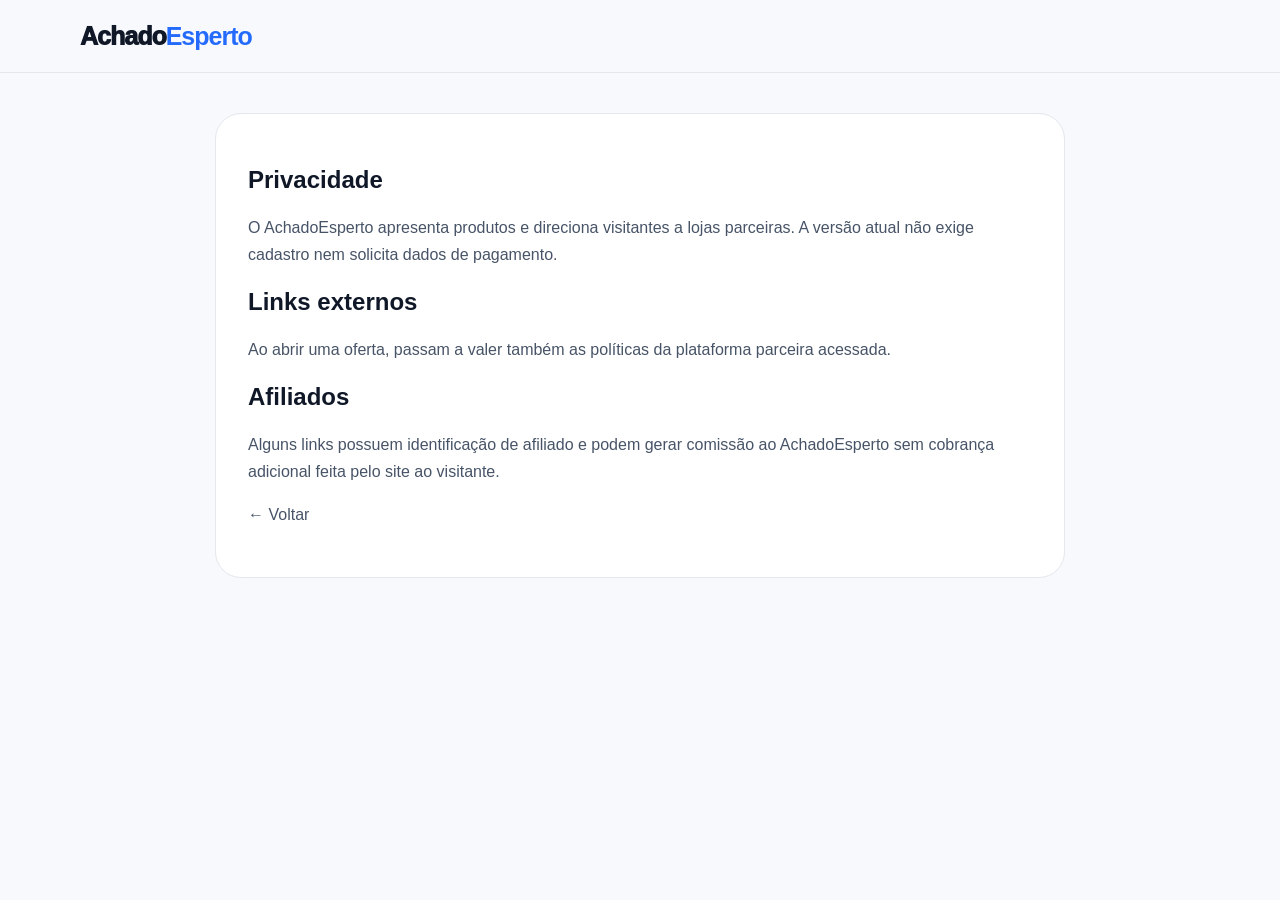
==== privacidade/index.html @ 6b6e42fc "docs: add privacy page" ====
<!doctype html><html lang="pt-BR"><head><meta charset="utf-8"><meta name="viewport" content="width=device-width,initial-scale=1"><title>Privacidade | AchadoEsperto</title><link rel="stylesheet" href="/assets/css/styles.css"></head><body><header class="topbar"><div class="container nav"><a class="brand" href="/">Achado<b>Esperto</b></a></div></header><main class="legal"><div class="container"><article><h1>Privacidade</h1><p>O AchadoEsperto apresenta produtos e direciona visitantes a lojas parceiras. A versão atual não exige cadastro nem solicita dados de pagamento.</p><h2>Links externos</h2><p>Ao abrir uma oferta, passam a valer também as políticas da plataforma parceira acessada.</p><h2>Afiliados</h2><p>Alguns links possuem identificação de afiliado e podem gerar comissão ao AchadoEsperto sem cobrança adicional feita pelo site ao visitante.</p><p><a href="/">← Voltar</a></p></article></div></main></body></html>
---- assets/css/styles.css ----
:root{--bg:#f7f9fc;--card:#fff;--ink:#101828;--muted:#667085;--line:#e4e7ec;--brand:#246bfd;--brand2:#6c4cff;--max:1120px;--shadow:0 18px 55px rgba(16,24,40,.10)}*{box-sizing:border-box}html{scroll-behavior:smooth}body{margin:0;font-family:Inter,ui-sans-serif,-apple-system,BlinkMacSystemFont,"Segoe UI",Roboto,Arial,sans-serif;background:var(--bg);color:var(--ink)}a{text-decoration:none;color:inherit}button,input{font:inherit}.container{width:min(calc(100% - 30px),var(--max));margin:auto}.topbar{position:sticky;top:0;z-index:20;background:rgba(247,249,252,.9);backdrop-filter:blur(14px);border-bottom:1px solid var(--line)}.nav{min-height:72px;display:flex;align-items:center;justify-content:space-between;gap:16px}.brand{font-size:25px;font-weight:950;letter-spacing:-.04em}.brand b{color:var(--brand)}.pill,.primary,.secondary,.icon-btn{display:inline-flex;align-items:center;justify-content:center;gap:8px;border:0;font-weight:850;cursor:pointer}.pill,.secondary{background:#fff;border:1px solid var(--line);padding:12px 16px;border-radius:999px}.primary{padding:14px 18px;border-radius:15px;color:#fff;background:linear-gradient(135deg,var(--brand),var(--brand2));box-shadow:0 10px 25px rgba(36,107,253,.24)}.hero{padding:58px 0 28px}.hero-grid{display:grid;grid-template-columns:1.05fr .95fr;gap:38px;align-items:center}.eyebrow{display:inline-flex;background:#eaf0ff;color:#174ea6;padding:8px 12px;border-radius:999px;font-size:13px;font-weight:900}.hero h1{font-size:clamp(44px,6vw,72px);line-height:.98;letter-spacing:-.055em;margin:18px 0}.gradient{background:linear-gradient(135deg,var(--brand),var(--brand2));background-clip:text;color:transparent}.hero p,.lead{color:var(--muted);font-size:17px;line-height:1.65}.hero-card,.main-photo{background:linear-gradient(145deg,#fff,#eef3ff);border:1px solid #dde6ff;border-radius:30px;box-shadow:var(--shadow);display:grid;place-items:center;overflow:hidden}.hero-card{min-height:430px;padding:18px}.hero-card img{width:100%;height:390px;object-fit:contain}.section{padding:34px 0}.section-head{display:flex;justify-content:space-between;gap:18px;align-items:end;margin-bottom:20px}.section-head h2{font-size:clamp(28px,4vw,42px);margin:0;letter-spacing:-.04em}.search{display:flex;align-items:center;background:#fff;border:1px solid var(--line);border-radius:16px;padding:10px 14px;min-width:min(360px,100%)}.search input{border:0;outline:0;background:transparent;width:100%}.chips{display:flex;gap:8px;flex-wrap:wrap;margin-bottom:18px}.chip{border:1px solid var(--line);background:#fff;padding:10px 14px;border-radius:999px;font-weight:800;cursor:pointer}.chip.active{background:#101828;color:#fff}.products{display:grid;grid-template-columns:repeat(3,1fr);gap:18px}.product-card{background:#fff;border:1px solid var(--line);border-radius:24px;padding:14px;display:flex;flex-direction:column}.product-media{aspect-ratio:4/3;border-radius:18px;background:#f3f6ff;display:grid;place-items:center;overflow:hidden}.product-media img{width:100%;height:100%;object-fit:contain}.product-body{padding:14px 4px 4px}.product-cat{font-size:12px;color:var(--brand);font-weight:900;text-transform:uppercase}.product-title{display:block;font-size:20px;font-weight:900;margin:7px 0}.product-desc{color:var(--muted);font-size:14px;line-height:1.5}.product-footer{display:flex;gap:10px}.product-footer .primary{flex:1}.icon-btn{width:46px;border-radius:14px;background:#fff;border:1px solid var(--line)}.empty{display:none;padding:30px;background:#fff;border:1px dashed #cfd7e6;border-radius:20px;text-align:center}.trust{background:#101828;color:#fff;border-radius:28px;padding:28px}.footer{padding:42px 0 100px;color:var(--muted)}.footer-grid{display:flex;justify-content:space-between;gap:18px;border-top:1px solid var(--line);padding-top:22px}.footer-links{display:flex;gap:14px;flex-wrap:wrap}.breadcrumb{padding:20px 0 8px;color:var(--muted);font-size:14px}.product-page{padding:18px 0 50px}.product-layout{display:grid;grid-template-columns:1fr .9fr;gap:36px;align-items:start}.gallery{display:grid;grid-template-columns:82px 1fr;gap:12px}.thumbs{display:grid;gap:10px;align-content:start}.thumb{border:2px solid transparent;background:#fff;border-radius:14px;padding:5px}.thumb.active{border-color:var(--brand)}.thumb img{width:100%;aspect-ratio:1;object-fit:contain}.main-photo{min-height:520px}.main-photo img{width:100%;height:520px;object-fit:contain}.product-info{position:sticky;top:92px}.product-info h1{font-size:clamp(36px,4.8vw,56px);line-height:1;letter-spacing:-.05em;margin:14px 0}.spec-pills{display:flex;gap:8px;flex-wrap:wrap}.spec-pill{background:#fff;border:1px solid var(--line);padding:9px 12px;border-radius:999px;font-weight:800}.benefits{display:grid;gap:10px;margin:18px 0}.benefit{display:flex;gap:10px}.benefit i{font-style:normal;color:#0e9f6e}.benefit span{display:block;color:var(--muted);font-size:13px}.buy-box,.detail-card{background:#fff;border:1px solid var(--line);border-radius:22px;padding:18px;margin-top:18px}.buy-box .primary{width:100%}.price-note{font-size:13px;color:var(--muted);line-height:1.5}.share-row{display:flex;gap:10px;margin-top:12px}.share-row>*{flex:1}.spec-table{width:100%;border-collapse:collapse}.spec-table td{padding:12px 0;border-bottom:1px solid #edf0f4}.spec-table td:first-child{color:var(--muted);width:44%}.mobile-dock{display:none;position:fixed;left:12px;right:12px;bottom:12px;z-index:30}.mobile-dock .primary{width:100%}.legal{padding:40px 0}.legal article{max-width:850px;margin:auto;background:#fff;border:1px solid var(--line);border-radius:26px;padding:32px}.legal p{color:#475467;line-height:1.7}@media(max-width:900px){.hero-grid,.product-layout{grid-template-columns:1fr}.products{grid-template-columns:repeat(2,1fr)}.product-info{position:static}.section-head{align-items:stretch;flex-direction:column}.search{min-width:0}}@media(max-width:620px){.products{grid-template-columns:1fr}.hero{padding-top:32px}.hero h1{font-size:46px}.hero-card{min-height:320px}.hero-card img{height:290px}.gallery{grid-template-columns:1fr}.thumbs{order:2;grid-template-columns:repeat(3,70px)}.main-photo{order:1;min-height:360px}.main-photo img{height:360px}.footer-grid{flex-direction:column}.mobile-dock{display:block}.product-page{padding-bottom:100px}}
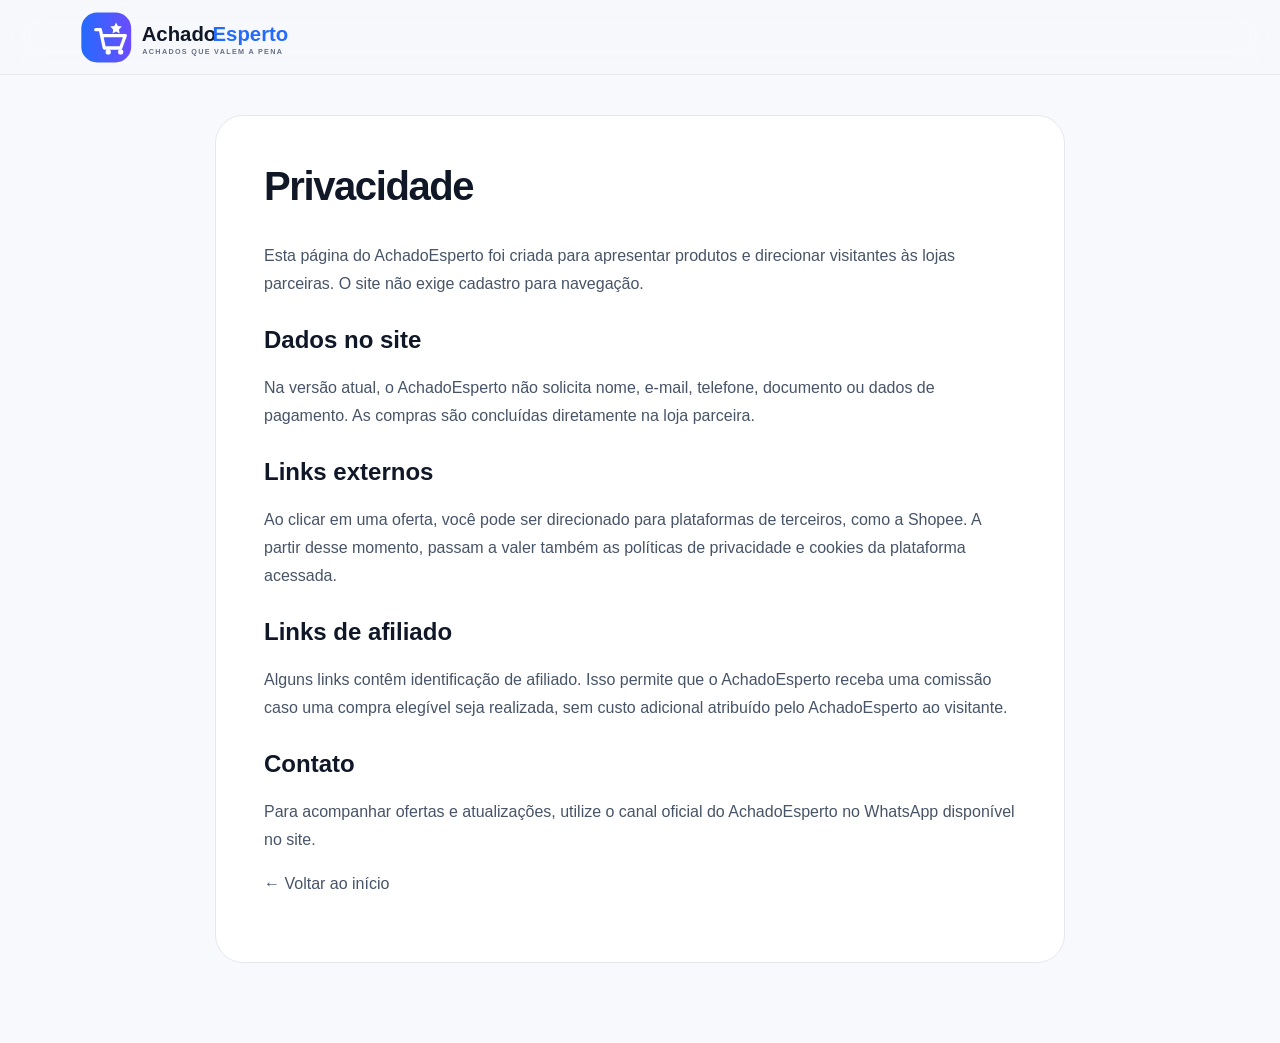
==== commit 4b8d857a: "restore: privacy page" ====
--- a/privacidade/index.html
+++ b/privacidade/index.html
@@ -1 +1 @@
-<!doctype html><html lang="pt-BR"><head><meta charset="utf-8"><meta name="viewport" content="width=device-width,initial-scale=1"><title>Privacidade | AchadoEsperto</title><link rel="stylesheet" href="/assets/css/styles.css"></head><body><header class="topbar"><div class="container nav"><a class="brand" href="/">Achado<b>Esperto</b></a></div></header><main class="legal"><div class="container"><article><h1>Privacidade</h1><p>O AchadoEsperto apresenta produtos e direciona visitantes a lojas parceiras. A versão atual não exige cadastro nem solicita dados de pagamento.</p><h2>Links externos</h2><p>Ao abrir uma oferta, passam a valer também as políticas da plataforma parceira acessada.</p><h2>Afiliados</h2><p>Alguns links possuem identificação de afiliado e podem gerar comissão ao AchadoEsperto sem cobrança adicional feita pelo site ao visitante.</p><p><a href="/">← Voltar</a></p></article></div></main></body></html>+<!doctype html><html lang="pt-BR"><head><meta charset="utf-8"><meta name="viewport" content="width=device-width,initial-scale=1"><title>Privacidade | AchadoEsperto</title><link rel="icon" href="/assets/img/brand/favicon.svg?v=4" type="image/svg+xml"><link rel="stylesheet" href="/assets/css/styles.css?v=4"></head><body><header class="topbar"><div class="container nav"><a class="brand" href="/"><img src="/assets/img/brand/logo.svg?v=4" alt="AchadoEsperto"></a></div></header><main class="legal"><div class="container"><article><h1>Privacidade</h1><p>Esta página do AchadoEsperto foi criada para apresentar produtos e direcionar visitantes às lojas parceiras. O site não exige cadastro para navegação.</p><h2>Dados no site</h2><p>Na versão atual, o AchadoEsperto não solicita nome, e-mail, telefone, documento ou dados de pagamento. As compras são concluídas diretamente na loja parceira.</p><h2>Links externos</h2><p>Ao clicar em uma oferta, você pode ser direcionado para plataformas de terceiros, como a Shopee. A partir desse momento, passam a valer também as políticas de privacidade e cookies da plataforma acessada.</p><h2>Links de afiliado</h2><p>Alguns links contêm identificação de afiliado. Isso permite que o AchadoEsperto receba uma comissão caso uma compra elegível seja realizada, sem custo adicional atribuído pelo AchadoEsperto ao visitante.</p><h2>Contato</h2><p>Para acompanhar ofertas e atualizações, utilize o canal oficial do AchadoEsperto no WhatsApp disponível no site.</p><p><a href="/">← Voltar ao início</a></p></article></div></main></body></html>
--- a/assets/css/styles.css
+++ b/assets/css/styles.css
@@ -1 +1,31 @@
-:root{--bg:#f7f9fc;--card:#fff;--ink:#101828;--muted:#667085;--line:#e4e7ec;--brand:#246bfd;--brand2:#6c4cff;--max:1120px;--shadow:0 18px 55px rgba(16,24,40,.10)}*{box-sizing:border-box}html{scroll-behavior:smooth}body{margin:0;font-family:Inter,ui-sans-serif,-apple-system,BlinkMacSystemFont,"Segoe UI",Roboto,Arial,sans-serif;background:var(--bg);color:var(--ink)}a{text-decoration:none;color:inherit}button,input{font:inherit}.container{width:min(calc(100% - 30px),var(--max));margin:auto}.topbar{position:sticky;top:0;z-index:20;background:rgba(247,249,252,.9);backdrop-filter:blur(14px);border-bottom:1px solid var(--line)}.nav{min-height:72px;display:flex;align-items:center;justify-content:space-between;gap:16px}.brand{font-size:25px;font-weight:950;letter-spacing:-.04em}.brand b{color:var(--brand)}.pill,.primary,.secondary,.icon-btn{display:inline-flex;align-items:center;justify-content:center;gap:8px;border:0;font-weight:850;cursor:pointer}.pill,.secondary{background:#fff;border:1px solid var(--line);padding:12px 16px;border-radius:999px}.primary{padding:14px 18px;border-radius:15px;color:#fff;background:linear-gradient(135deg,var(--brand),var(--brand2));box-shadow:0 10px 25px rgba(36,107,253,.24)}.hero{padding:58px 0 28px}.hero-grid{display:grid;grid-template-columns:1.05fr .95fr;gap:38px;align-items:center}.eyebrow{display:inline-flex;background:#eaf0ff;color:#174ea6;padding:8px 12px;border-radius:999px;font-size:13px;font-weight:900}.hero h1{font-size:clamp(44px,6vw,72px);line-height:.98;letter-spacing:-.055em;margin:18px 0}.gradient{background:linear-gradient(135deg,var(--brand),var(--brand2));background-clip:text;color:transparent}.hero p,.lead{color:var(--muted);font-size:17px;line-height:1.65}.hero-card,.main-photo{background:linear-gradient(145deg,#fff,#eef3ff);border:1px solid #dde6ff;border-radius:30px;box-shadow:var(--shadow);display:grid;place-items:center;overflow:hidden}.hero-card{min-height:430px;padding:18px}.hero-card img{width:100%;height:390px;object-fit:contain}.section{padding:34px 0}.section-head{display:flex;justify-content:space-between;gap:18px;align-items:end;margin-bottom:20px}.section-head h2{font-size:clamp(28px,4vw,42px);margin:0;letter-spacing:-.04em}.search{display:flex;align-items:center;background:#fff;border:1px solid var(--line);border-radius:16px;padding:10px 14px;min-width:min(360px,100%)}.search input{border:0;outline:0;background:transparent;width:100%}.chips{display:flex;gap:8px;flex-wrap:wrap;margin-bottom:18px}.chip{border:1px solid var(--line);background:#fff;padding:10px 14px;border-radius:999px;font-weight:800;cursor:pointer}.chip.active{background:#101828;color:#fff}.products{display:grid;grid-template-columns:repeat(3,1fr);gap:18px}.product-card{background:#fff;border:1px solid var(--line);border-radius:24px;padding:14px;display:flex;flex-direction:column}.product-media{aspect-ratio:4/3;border-radius:18px;background:#f3f6ff;display:grid;place-items:center;overflow:hidden}.product-media img{width:100%;height:100%;object-fit:contain}.product-body{padding:14px 4px 4px}.product-cat{font-size:12px;color:var(--brand);font-weight:900;text-transform:uppercase}.product-title{display:block;font-size:20px;font-weight:900;margin:7px 0}.product-desc{color:var(--muted);font-size:14px;line-height:1.5}.product-footer{display:flex;gap:10px}.product-footer .primary{flex:1}.icon-btn{width:46px;border-radius:14px;background:#fff;border:1px solid var(--line)}.empty{display:none;padding:30px;background:#fff;border:1px dashed #cfd7e6;border-radius:20px;text-align:center}.trust{background:#101828;color:#fff;border-radius:28px;padding:28px}.footer{padding:42px 0 100px;color:var(--muted)}.footer-grid{display:flex;justify-content:space-between;gap:18px;border-top:1px solid var(--line);padding-top:22px}.footer-links{display:flex;gap:14px;flex-wrap:wrap}.breadcrumb{padding:20px 0 8px;color:var(--muted);font-size:14px}.product-page{padding:18px 0 50px}.product-layout{display:grid;grid-template-columns:1fr .9fr;gap:36px;align-items:start}.gallery{display:grid;grid-template-columns:82px 1fr;gap:12px}.thumbs{display:grid;gap:10px;align-content:start}.thumb{border:2px solid transparent;background:#fff;border-radius:14px;padding:5px}.thumb.active{border-color:var(--brand)}.thumb img{width:100%;aspect-ratio:1;object-fit:contain}.main-photo{min-height:520px}.main-photo img{width:100%;height:520px;object-fit:contain}.product-info{position:sticky;top:92px}.product-info h1{font-size:clamp(36px,4.8vw,56px);line-height:1;letter-spacing:-.05em;margin:14px 0}.spec-pills{display:flex;gap:8px;flex-wrap:wrap}.spec-pill{background:#fff;border:1px solid var(--line);padding:9px 12px;border-radius:999px;font-weight:800}.benefits{display:grid;gap:10px;margin:18px 0}.benefit{display:flex;gap:10px}.benefit i{font-style:normal;color:#0e9f6e}.benefit span{display:block;color:var(--muted);font-size:13px}.buy-box,.detail-card{background:#fff;border:1px solid var(--line);border-radius:22px;padding:18px;margin-top:18px}.buy-box .primary{width:100%}.price-note{font-size:13px;color:var(--muted);line-height:1.5}.share-row{display:flex;gap:10px;margin-top:12px}.share-row>*{flex:1}.spec-table{width:100%;border-collapse:collapse}.spec-table td{padding:12px 0;border-bottom:1px solid #edf0f4}.spec-table td:first-child{color:var(--muted);width:44%}.mobile-dock{display:none;position:fixed;left:12px;right:12px;bottom:12px;z-index:30}.mobile-dock .primary{width:100%}.legal{padding:40px 0}.legal article{max-width:850px;margin:auto;background:#fff;border:1px solid var(--line);border-radius:26px;padding:32px}.legal p{color:#475467;line-height:1.7}@media(max-width:900px){.hero-grid,.product-layout{grid-template-columns:1fr}.products{grid-template-columns:repeat(2,1fr)}.product-info{position:static}.section-head{align-items:stretch;flex-direction:column}.search{min-width:0}}@media(max-width:620px){.products{grid-template-columns:1fr}.hero{padding-top:32px}.hero h1{font-size:46px}.hero-card{min-height:320px}.hero-card img{height:290px}.gallery{grid-template-columns:1fr}.thumbs{order:2;grid-template-columns:repeat(3,70px)}.main-photo{order:1;min-height:360px}.main-photo img{height:360px}.footer-grid{flex-direction:column}.mobile-dock{display:block}.product-page{padding-bottom:100px}}+:root{
+  --bg:#f7f9fc; --surface:#fff; --surface-2:#f1f5ff; --ink:#101828; --muted:#667085;
+  --line:#e4e7ec; --brand:#246bfd; --brand-2:#6c4cff; --brand-dark:#174ea6; --good:#0e9f6e;
+  --shadow:0 20px 60px rgba(16,24,40,.10); --shadow-soft:0 8px 24px rgba(16,24,40,.08);
+  --radius:24px; --max:1120px;
+}
+*{box-sizing:border-box} html{scroll-behavior:smooth} body{margin:0;font-family:Inter,ui-sans-serif,-apple-system,BlinkMacSystemFont,"Segoe UI",Roboto,Arial,sans-serif;background:var(--bg);color:var(--ink);-webkit-font-smoothing:antialiased}
+a{color:inherit;text-decoration:none} button,input{font:inherit}.container{width:min(calc(100% - 32px),var(--max));margin:auto}
+.skip{position:absolute;left:-9999px;top:auto}.skip:focus{left:16px;top:16px;z-index:9999;background:#fff;padding:12px 16px;border-radius:12px;box-shadow:var(--shadow)}
+.topbar{position:sticky;top:0;z-index:30;background:rgba(247,249,252,.86);backdrop-filter:blur(18px);border-bottom:1px solid rgba(228,231,236,.8)}
+.nav{min-height:74px;display:flex;align-items:center;justify-content:space-between;gap:16px}.brand img{display:block;width:210px;max-width:56vw}.nav-actions{display:flex;align-items:center;gap:10px}
+.icon-btn,.pill-btn,.primary-btn,.secondary-btn{display:inline-flex;align-items:center;justify-content:center;gap:10px;border:0;cursor:pointer;transition:.2s ease;font-weight:800}
+.icon-btn{width:44px;height:44px;border-radius:14px;background:#fff;border:1px solid var(--line);box-shadow:0 2px 8px rgba(16,24,40,.04)}.icon-btn:hover{transform:translateY(-1px);box-shadow:var(--shadow-soft)}
+.pill-btn{padding:12px 17px;border-radius:999px;background:#fff;border:1px solid var(--line)}.pill-btn:hover{border-color:#b7c7ff;background:#f8faff}.wa{color:#087a55}
+.hero{padding:56px 0 28px}.hero-grid{display:grid;grid-template-columns:1.06fr .94fr;gap:36px;align-items:center}.eyebrow{display:inline-flex;align-items:center;gap:8px;padding:8px 12px;border-radius:999px;background:#eaf0ff;color:#174ea6;font-size:13px;font-weight:900;letter-spacing:.02em}
+.hero h1{font-size:clamp(42px,6vw,72px);line-height:.98;letter-spacing:-.055em;margin:18px 0}.gradient-text{background:linear-gradient(135deg,var(--brand),var(--brand-2));-webkit-background-clip:text;background-clip:text;color:transparent}.hero p{font-size:18px;line-height:1.7;color:var(--muted);max-width:650px;margin:0 0 24px}.hero-actions{display:flex;flex-wrap:wrap;gap:12px}.primary-btn{padding:15px 20px;border-radius:15px;background:linear-gradient(135deg,var(--brand),var(--brand-2));color:#fff;box-shadow:0 12px 24px rgba(36,107,253,.24)}.primary-btn:hover{transform:translateY(-2px);box-shadow:0 16px 32px rgba(36,107,253,.30)}.secondary-btn{padding:15px 20px;border-radius:15px;background:#fff;border:1px solid var(--line)}
+.hero-card{position:relative;background:linear-gradient(145deg,#fff,#eef3ff);border:1px solid #dde6ff;border-radius:34px;padding:22px;box-shadow:var(--shadow);min-height:470px;display:grid;place-items:center;overflow:hidden}.hero-card:before{content:"";position:absolute;width:300px;height:300px;background:radial-gradient(circle,rgba(108,76,255,.18),transparent 68%);top:-80px;right:-70px}.hero-card img{width:100%;height:390px;object-fit:contain;position:relative;filter:drop-shadow(0 26px 30px rgba(16,24,40,.16))}.floating-note{position:absolute;left:22px;bottom:22px;background:rgba(255,255,255,.92);backdrop-filter:blur(12px);padding:12px 15px;border:1px solid var(--line);border-radius:16px;box-shadow:var(--shadow-soft);font-weight:800}.floating-note small{display:block;color:var(--muted);font-weight:650;margin-top:3px}
+.section{padding:34px 0}.section-head{display:flex;justify-content:space-between;gap:20px;align-items:end;margin-bottom:22px}.section-head h2{font-size:clamp(28px,4vw,42px);letter-spacing:-.035em;margin:0}.section-head p{color:var(--muted);margin:6px 0 0}.search-wrap{display:flex;gap:10px;align-items:center;background:#fff;border:1px solid var(--line);border-radius:18px;padding:8px 10px 8px 14px;min-width:min(380px,100%);box-shadow:0 2px 8px rgba(16,24,40,.03)}.search-wrap input{width:100%;border:0;outline:0;background:transparent;color:var(--ink);font-size:15px}.search-wrap svg{color:#98a2b3;flex:none}.chips{display:flex;gap:8px;flex-wrap:wrap;margin-bottom:20px}.chip{border:1px solid var(--line);background:#fff;padding:10px 14px;border-radius:999px;font-weight:800;color:#475467;cursor:pointer}.chip.active{background:#101828;color:#fff;border-color:#101828}
+.products{display:grid;grid-template-columns:repeat(3,1fr);gap:18px}.product-card{background:#fff;border:1px solid var(--line);border-radius:26px;padding:14px;box-shadow:0 2px 10px rgba(16,24,40,.035);transition:.22s ease;display:flex;flex-direction:column}.product-card:hover{transform:translateY(-4px);box-shadow:var(--shadow-soft)}.product-media{aspect-ratio:4/3;background:linear-gradient(145deg,#f8faff,#eef3ff);border-radius:20px;overflow:hidden;display:grid;place-items:center;position:relative}.product-media img{width:100%;height:100%;object-fit:contain;padding:10px}.badge{position:absolute;top:12px;left:12px;background:#fff;padding:7px 10px;border-radius:999px;font-size:12px;font-weight:900;border:1px solid rgba(228,231,236,.9);box-shadow:0 4px 12px rgba(16,24,40,.08)}.product-body{padding:16px 6px 4px;display:flex;flex-direction:column;flex:1}.product-cat{font-size:12px;text-transform:uppercase;letter-spacing:.08em;color:var(--brand);font-weight:900}.product-title{font-size:20px;font-weight:900;letter-spacing:-.02em;margin:7px 0 6px}.product-desc{color:var(--muted);font-size:14px;line-height:1.55;margin:0 0 16px}.product-footer{margin-top:auto;display:flex;gap:10px}.product-footer .primary-btn{flex:1;padding:12px 15px;font-size:14px}.product-footer .icon-btn{flex:none}
+.empty{display:none;background:#fff;border:1px dashed #cfd7e6;border-radius:24px;padding:36px;text-align:center;color:var(--muted)}
+.steps{display:grid;grid-template-columns:repeat(3,1fr);gap:16px}.step{background:#fff;border:1px solid var(--line);border-radius:24px;padding:22px}.step-n{width:42px;height:42px;border-radius:14px;background:#edf3ff;color:var(--brand);display:grid;place-items:center;font-weight:950;margin-bottom:16px}.step h3{margin:0 0 8px;font-size:18px}.step p{margin:0;color:var(--muted);line-height:1.6;font-size:14px}
+.trust{background:#101828;color:#fff;border-radius:30px;padding:28px;display:grid;grid-template-columns:1.2fr .8fr;gap:26px;align-items:center}.trust h2{font-size:clamp(30px,4vw,46px);letter-spacing:-.04em;margin:0 0 10px}.trust p{margin:0;color:#cbd5e1;line-height:1.65}.trust-points{display:grid;gap:10px}.trust-point{display:flex;align-items:center;gap:11px;background:rgba(255,255,255,.08);padding:12px 14px;border-radius:14px;font-weight:750}.dot{width:9px;height:9px;border-radius:50%;background:#7dd3fc;box-shadow:0 0 0 5px rgba(125,211,252,.12)}
+.footer{padding:42px 0 100px;color:#667085}.footer-grid{display:flex;justify-content:space-between;gap:20px;align-items:flex-start;border-top:1px solid var(--line);padding-top:24px}.footer strong{color:#344054}.footer-links{display:flex;gap:16px;flex-wrap:wrap}.footer a:hover{color:var(--brand)}
+.mobile-dock{display:none;position:fixed;left:12px;right:12px;bottom:12px;z-index:40;background:rgba(16,24,40,.92);backdrop-filter:blur(14px);border:1px solid rgba(255,255,255,.1);padding:8px;border-radius:18px;box-shadow:0 18px 42px rgba(16,24,40,.26)}.mobile-dock .primary-btn{width:100%;box-shadow:none}
+.breadcrumb{padding:22px 0 10px;color:var(--muted);font-size:14px}.breadcrumb a:hover{color:var(--brand)}.product-page{padding:18px 0 44px}.product-layout{display:grid;grid-template-columns:1fr .9fr;gap:38px;align-items:start}.gallery{display:grid;grid-template-columns:86px 1fr;gap:14px}.thumbs{display:grid;gap:10px;align-content:start}.thumb{border:2px solid transparent;border-radius:16px;background:#fff;padding:5px;cursor:pointer;aspect-ratio:1;overflow:hidden}.thumb.active{border-color:var(--brand)}.thumb img{width:100%;height:100%;object-fit:contain}.main-photo{background:linear-gradient(145deg,#fff,#eef3ff);border:1px solid var(--line);border-radius:28px;min-height:560px;display:grid;place-items:center;overflow:hidden}.main-photo img{width:100%;height:560px;object-fit:contain;padding:18px}.product-info{position:sticky;top:94px}.product-info .eyebrow{margin-bottom:12px}.product-info h1{font-size:clamp(34px,4.6vw,54px);line-height:1.02;letter-spacing:-.045em;margin:0 0 14px}.lead{color:var(--muted);font-size:17px;line-height:1.65}.spec-pills{display:flex;gap:8px;flex-wrap:wrap;margin:18px 0}.spec-pill{background:#fff;border:1px solid var(--line);border-radius:999px;padding:9px 12px;font-weight:850;font-size:13px}.buy-box{background:#fff;border:1px solid var(--line);border-radius:22px;padding:18px;margin:20px 0;box-shadow:0 10px 30px rgba(16,24,40,.06)}.buy-box .primary-btn{width:100%;font-size:16px}.price-note{font-size:13px;color:var(--muted);margin:10px 0 0;line-height:1.5}.benefits{display:grid;gap:11px;margin:18px 0}.benefit{display:flex;gap:11px;align-items:flex-start}.benefit i{width:26px;height:26px;border-radius:8px;background:#eaf7f2;color:var(--good);display:grid;place-items:center;font-style:normal;font-weight:950;flex:none}.benefit strong{display:block;font-size:14px}.benefit span{display:block;color:var(--muted);font-size:13px;margin-top:2px;line-height:1.45}.share-row{display:flex;gap:10px}.share-row .secondary-btn{flex:1;padding:12px 14px}
+.detail-card{margin-top:30px;background:#fff;border:1px solid var(--line);border-radius:26px;padding:24px}.detail-card h2{margin:0 0 14px;font-size:24px}.spec-table{width:100%;border-collapse:collapse}.spec-table td{padding:13px 0;border-bottom:1px solid #edf0f4;font-size:14px}.spec-table td:first-child{color:var(--muted);width:44%}.spec-table tr:last-child td{border-bottom:0}
+.legal{padding:40px 0 80px}.legal article{background:#fff;border:1px solid var(--line);border-radius:28px;padding:clamp(24px,5vw,48px);max-width:850px;margin:auto}.legal h1{font-size:40px;letter-spacing:-.035em;margin-top:0}.legal h2{margin-top:28px}.legal p,.legal li{color:#475467;line-height:1.75}.legal ul{padding-left:22px}
+.toast{position:fixed;left:50%;bottom:28px;transform:translate(-50%,20px);opacity:0;pointer-events:none;background:#101828;color:#fff;padding:12px 16px;border-radius:14px;font-weight:800;font-size:14px;transition:.2s;z-index:60;box-shadow:var(--shadow)}.toast.show{opacity:1;transform:translate(-50%,0)}
+@media(max-width:900px){.hero-grid,.product-layout,.trust{grid-template-columns:1fr}.hero-card{min-height:360px}.hero-card img{height:320px}.products{grid-template-columns:repeat(2,1fr)}.steps{grid-template-columns:1fr}.section-head{align-items:stretch;flex-direction:column}.search-wrap{min-width:0}.product-info{position:static}.main-photo,.main-photo img{min-height:0;height:440px}}
+@media(max-width:620px){.container{width:min(calc(100% - 22px),var(--max))}.nav{min-height:66px}.brand img{width:178px}.nav-actions .pill-btn span{display:none}.nav-actions .pill-btn{width:44px;height:44px;padding:0}.hero{padding-top:32px}.hero h1{font-size:46px}.hero p{font-size:16px}.hero-actions .primary-btn,.hero-actions .secondary-btn{width:100%}.hero-card{border-radius:26px;min-height:325px}.hero-card img{height:285px}.floating-note{left:14px;right:14px;bottom:14px}.products{grid-template-columns:1fr}.gallery{grid-template-columns:1fr}.thumbs{order:2;grid-template-columns:repeat(2,74px)}.main-photo{order:1}.main-photo img{height:360px}.footer-grid{flex-direction:column}.mobile-dock{display:block}.footer{padding-bottom:110px}.product-page{padding-bottom:100px}.hide-mobile{display:none}}
+@media(prefers-reduced-motion:reduce){*{scroll-behavior:auto!important;transition:none!important}}
